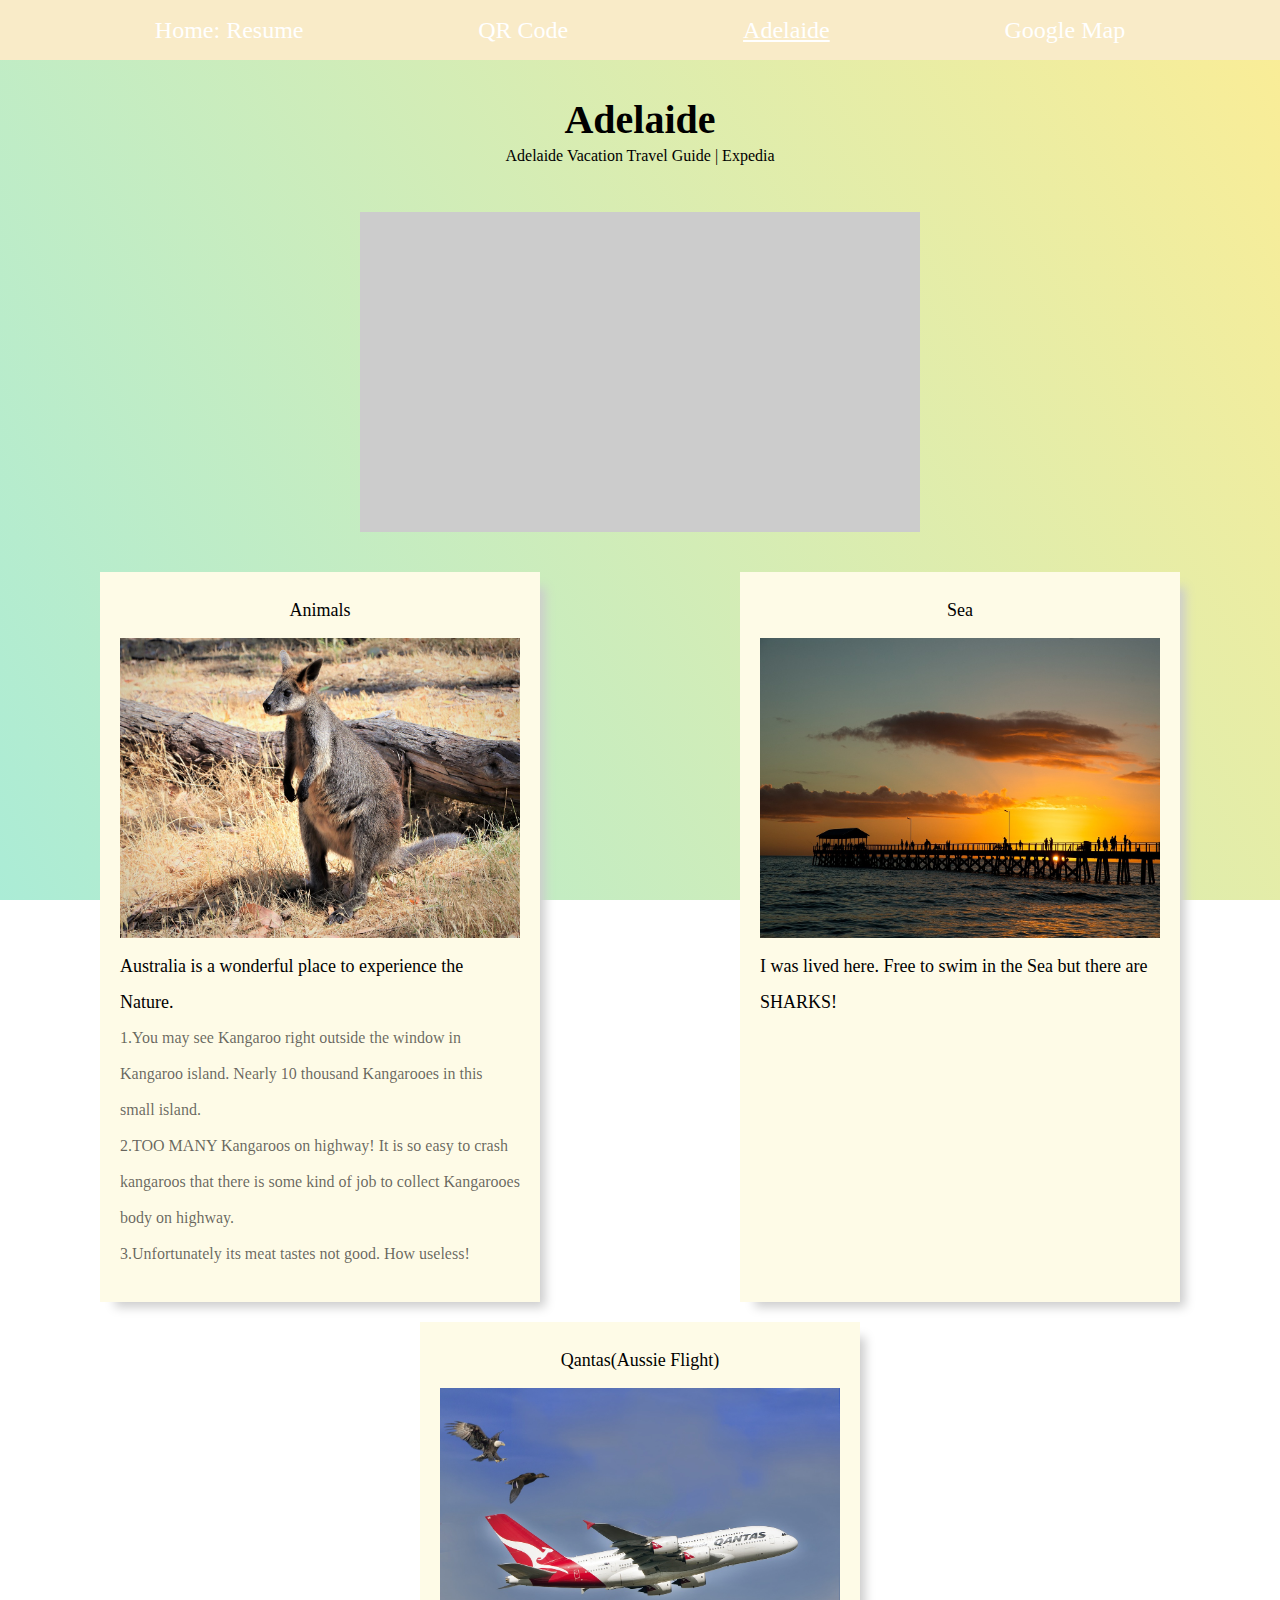
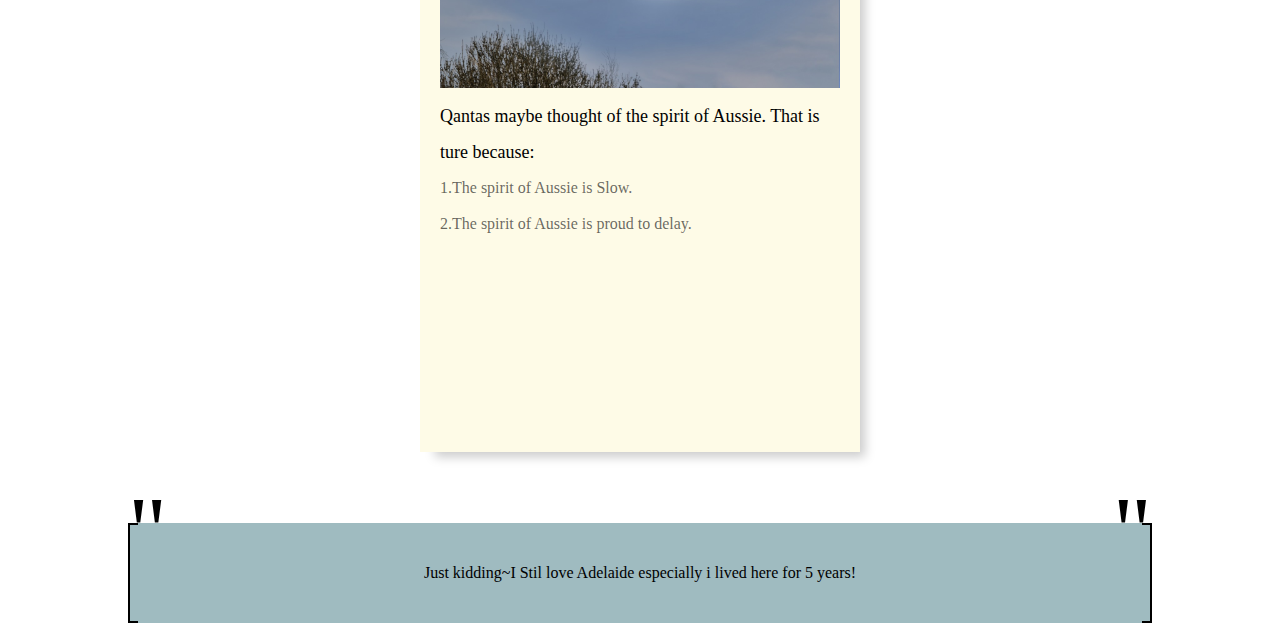
==== adelaide.html @ 20129fa2 "update" ====
<!DOCTYPE html>
<html lang="en">

<head>
  <meta charset="UTF-8">
  <meta http-equiv="X-UA-Compatible" content="IE=edge">
  <meta name="viewport" content="width=device-width, initial-scale=1.0">
  <title>Adelaide</title>
  <link rel="stylesheet" href="./css/reset.css">
  <link rel="stylesheet" href="./css/base.css">
  <style>
    @media screen and (max-width: 390px) {
      .content {
        padding: 0 20px;
      }

      .left {
        width: 100% !important;
        height: calc(100% / 560 * 320) !important;
      }

      .detail>div {
        width: 100% !important;
      }
    }

    .title {
      text-align: center;
      padding-top: 40px;
      font-size: 2.5em;
      font-weight: 600;
    }

    .subtitle {
      text-align: center;
      line-height: 2em;
    }

    .item {
      text-align: center;
      padding-top: 40px;
      font-size: 1.5em;
      line-height: 2em;
      font-weight: 600;
      display: flex;
      justify-content: center;
      /* align-items: center; */
    }

    .item>div {
      display: flex;
      justify-content: center;
    }

    .left {
      width: 560px;
      height: 320px;
    }

    .left>img {
      display: block;
      width: 100%;
      height: 100%;
    }

    .right {
      flex-direction: column;
      justify-content: start !important;
      align-items: start;
      padding-right: 80px;
      text-align: left;
    }

    .detail {
      display: flex;
      align-items: center;
      flex-wrap: wrap;
      justify-content: space-around;
      padding: 20px 0;
    }

    .detail>div {
      display: flex;
      flex-direction: column;
      align-items: center;
      padding: 20px;
      width: 440px;
      height: 730px;
      font-size: 18px;
      line-height: 2em;
      box-shadow: 10px 10px 10px -5px #ccc;
      margin-bottom: 20px;
    }

    .d-left {
      background-color: #fefbe7;
    }

    .d-img {
      width: 100%;
      height: 300px;
      margin: 10px 0;
    }

    .d-img>img {
      width: 100%;
      height: 100%;
    }

    .d-item {
      font-size: 16px;
      color: rgba(0, 0, 0, .6);
    }

    .d-item:first-child {
      font-size: 18px;
      color: #000;
    }

    .bottom {
      padding-bottom: 20px;
      transform: translateY(-85px);
    }

    .box {
      width: 80%;
      margin: 0 auto;
    }

    .t {
      display: flex;
      justify-content: space-between;
      font-size: 6em;
      align-items: center;
      transform: translateY(56px);
    }

    .c {
      display: flex;
      height: 100px;
      align-items: center;
      background-color: #9fbbc0;
    }

    .l,
    .r {
      width: 10px;
      height: 100%;
      border: 2px solid #000;
    }

    .l {
      border-right: none;
    }

    .r {
      border-left: none;
    }

    .center {
      flex: 1;
      text-align: center;
    }
  </style>
</head>

<body>
  <header>
    <div class="link">
      <a href="index.html">Home: Resume</a>
    </div>
    <div class="link">
      <a href="qrcode.html">QR Code</a>
    </div>
    <div class="link active">
      <a href="adelaide.html">Adelaide</a>
    </div>
    <div class="link">
      <a href="map.html">Google Map</a>
    </div>
  </header>

  <div class="content">
    <div class="title">Adelaide</div>
    <div class="subtitle">Adelaide Vacation Travel Guide | Expedia</div>
    <div class="item">
      <div class="left">
        <iframe width="100%" height="100%" src="https://www.youtube.com/embed/k09ip9Z6TCk" title="YouTube video player"
          allow="accelerometer; autoplay; clipboard-write; encrypted-media; gyroscope; picture-in-picture"
          allowfullscreen style="background-color: #ccc;"></iframe>
      </div>
    </div>
  </div>

  <div class="content">
    <div class="detail">
      <div class="d-left">
        <div class="d-title">Animals</div>
        <div class="d-img">
          <img src="./images/adelaide_kangaroo.jpg" alt="">
        </div>
        <div class="d-detail">
          <div class="d-item">Australia is a wonderful place to experience the Nature.</div>
          <div class="d-item">1.You may see Kangaroo right outside the window in Kangaroo island. Nearly 10 thousand
            Kangarooes in this small island.</div>
          <div class="d-item">2.TOO MANY Kangaroos on highway! It is so easy to crash kangaroos that there is some kind
            of job to collect Kangarooes body on highway.
          </div>
          <div class="d-item">3.Unfortunately its meat tastes not good. How useless!</div>
        </div>
      </div>
      <div class="d-left">
        <div class="d-title">Sea</div>
        <div class="d-img">
          <img src="./images/adelaide_sea.jpg" alt="">
        </div>
        <div class="d-detail">
          <div class="d-item">I was lived here. Free to swim in the Sea but there are SHARKS!</div>
          <!-- <div class="d-item">1.People are asked to show QR Code to record their journey when in Pubilc.</div>
          <div class="d-item">2.Close with the Postive will get a Red QR Code.</div>
          <div class="d-item">3.Red QR code are suggested to stay at home for 14 days.</div> -->
        </div>
      </div>
      <div class="d-left">
        <div class="d-title">Qantas(Aussie Flight)</div>
        <div class="d-img">
          <img src="./images/adelaide_qantas.jpg" alt="">
        </div>
        <div class="d-detail">
          <div class="d-item">Qantas maybe thought of the spirit of Aussie. That is ture because:</div>
          <div class="d-item">1.The spirit of Aussie is Slow.</div>
          <div class="d-item">2.The spirit of Aussie is proud to delay.</div>
        </div>
      </div>
    </div>
  </div>

  <div class="bottom">
    <div class="box">
      <div class="t">
        <div>"</div>
        <div>"</div>
      </div>
      <div class="c">
        <div class="l"></div>
        <div class="center"> Just kidding~I Stil love Adelaide especially i lived here for 5 years!</div>
        <div class="r"></div>
      </div>
    </div>
  </div>
</body>

</html>
---- css/base.css ----
body {
  width: 100vw;
  height: 100vh;
  overflow: hidden;
  overflow-y: auto;
  background-image: linear-gradient(60deg, #abecd6 0%, #fbed96 100%);
  background-repeat: no-repeat;
  background-size: 100% 100%;
  background-attachment: fixed;
}

header {
  display: flex;
  height: 60px;
  justify-content: space-evenly;
  align-items: center;
  background-color: #f9ebc8;
}

header a {
  font-size: 1.5em;
}

.link {
  height: 100%;
}
.link>a {
  height: 100%;
  line-height: 1;
  display: flex;
  align-items: center;
  padding: 0 20px;
  cursor: pointer;
  color: #fff;
}

.link:hover > a {
  background-color: #ccc;
  color: #000;
}

.link.active > a {
  text-decoration: underline;
}

.content {
  padding-bottom: 20px;
}
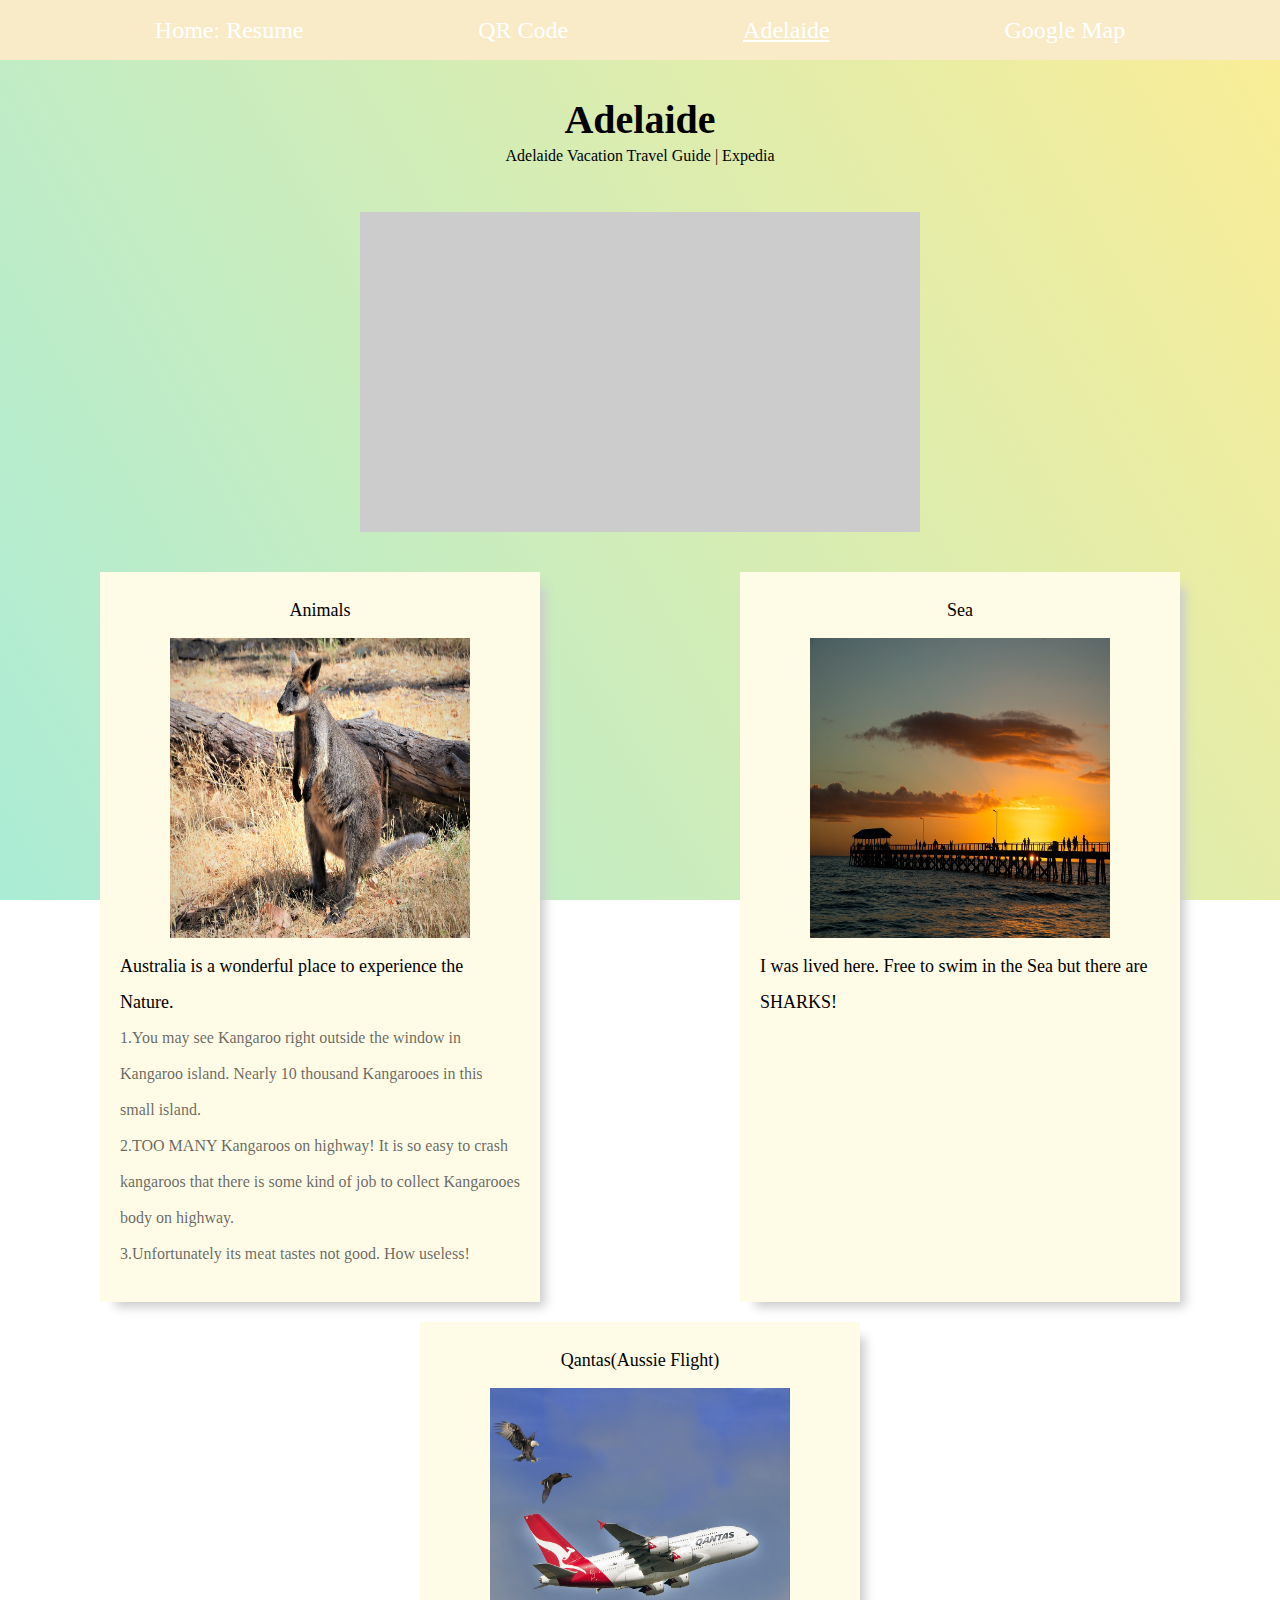
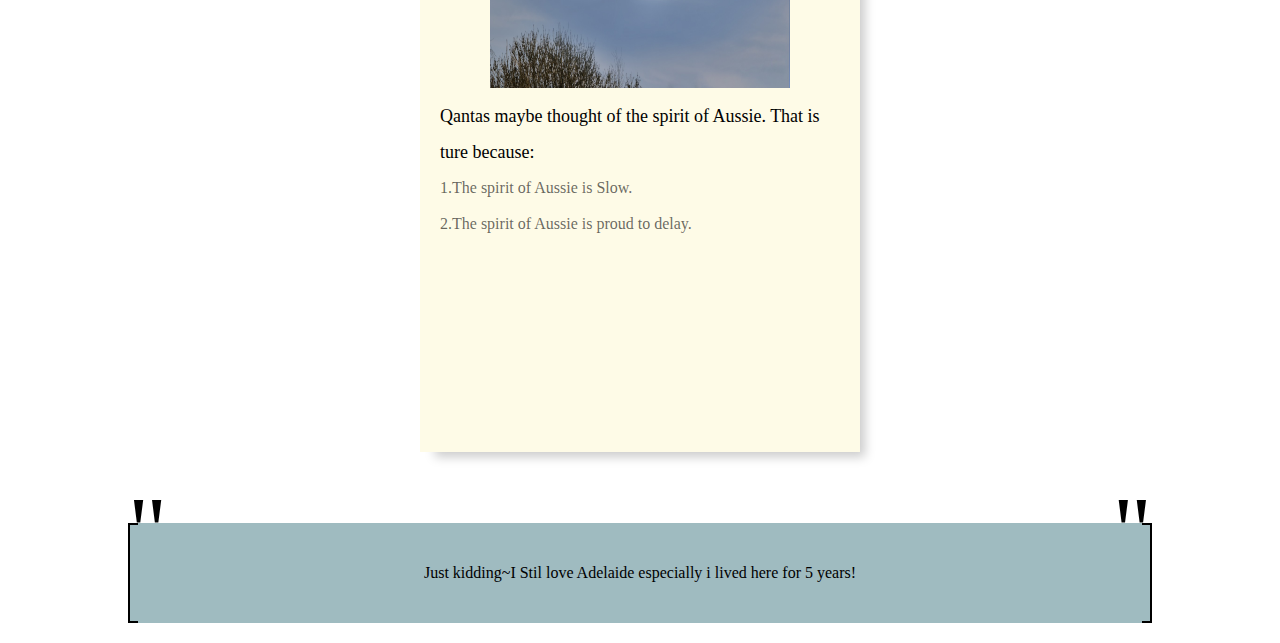
==== commit 30655b6a: "Update adelaide.html" ====
--- a/adelaide.html
+++ b/adelaide.html
@@ -59,8 +59,8 @@
 
     .left>img {
       display: block;
-      width: 100%;
-      height: 100%;
+      width: 560px;
+      height: 320px;
     }
 
     .right {
@@ -97,14 +97,14 @@
     }
 
     .d-img {
-      width: 100%;
+      width: 300px;
       height: 300px;
       margin: 10px 0;
     }
 
     .d-img>img {
-      width: 100%;
-      height: 100%;
+      width: 300px;
+      height: 300px;
     }
 
     .d-item {
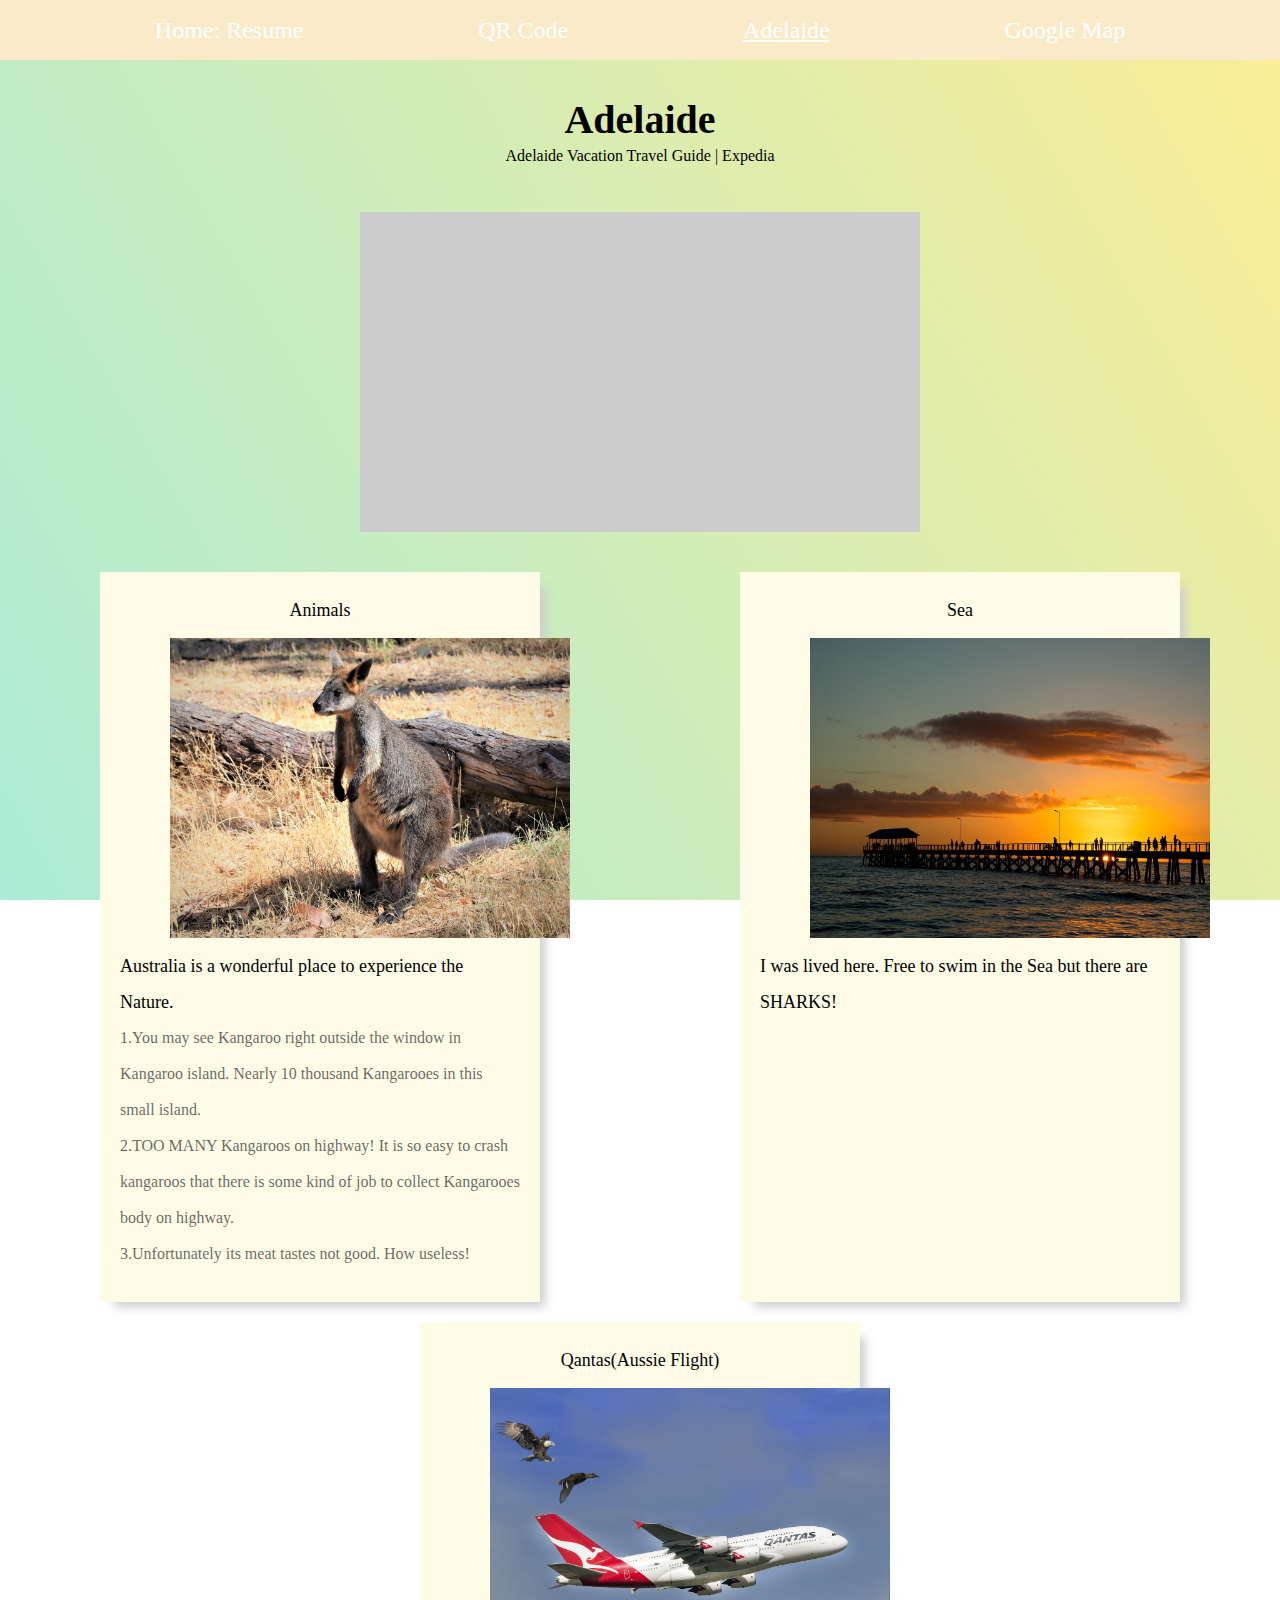
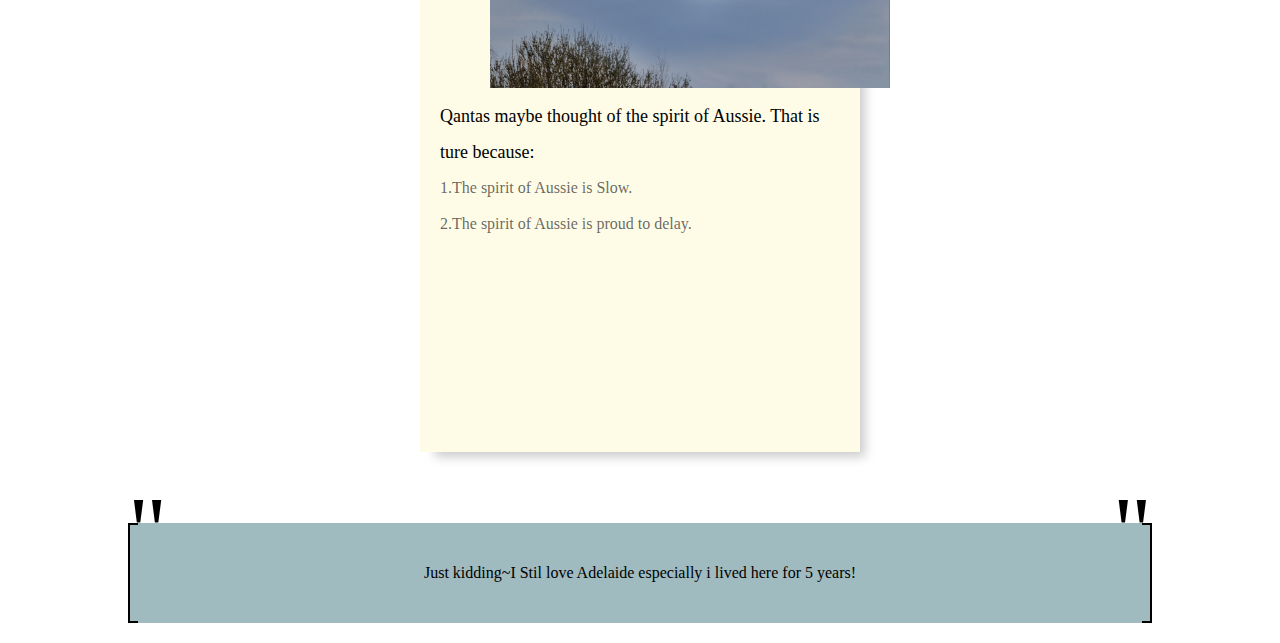
==== commit 59dce318: "Update adelaide.html" ====
--- a/adelaide.html
+++ b/adelaide.html
@@ -103,7 +103,7 @@
     }
 
     .d-img>img {
-      width: 300px;
+      width: 400px;
       height: 300px;
     }
 
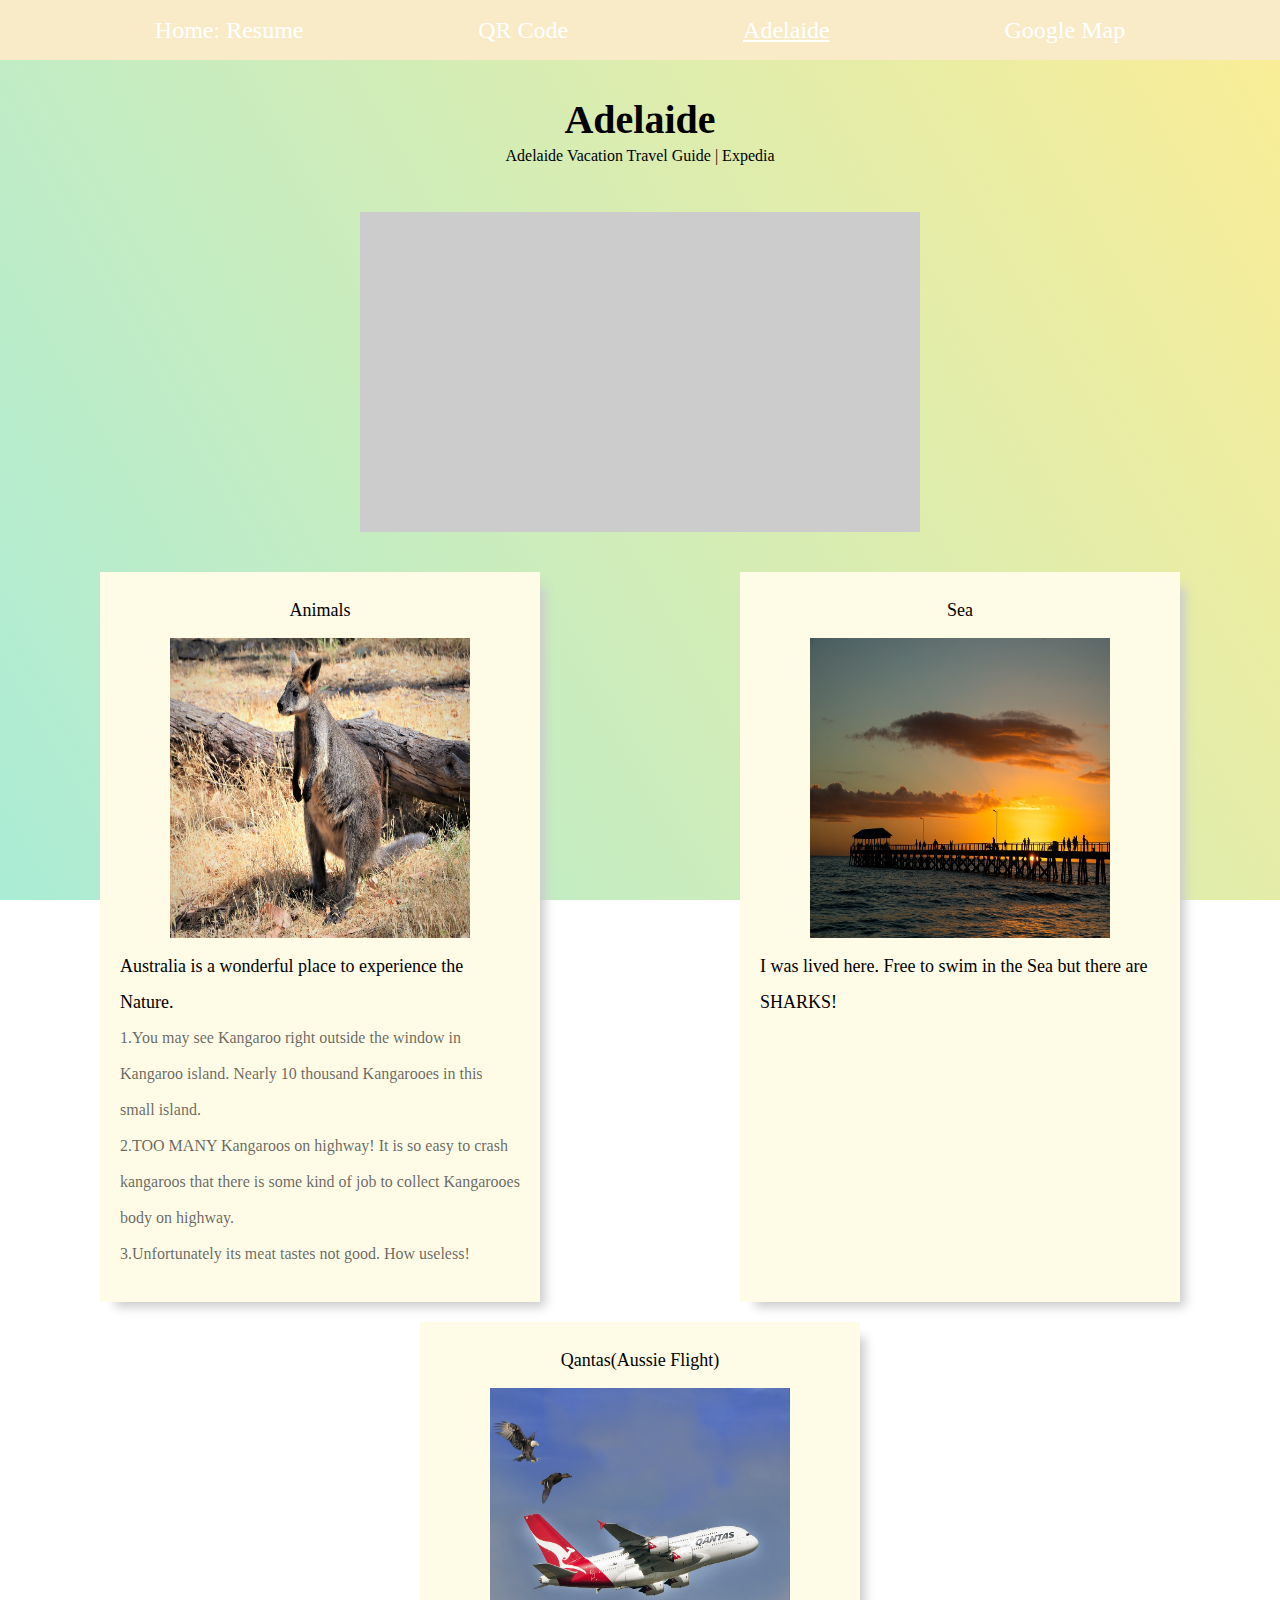
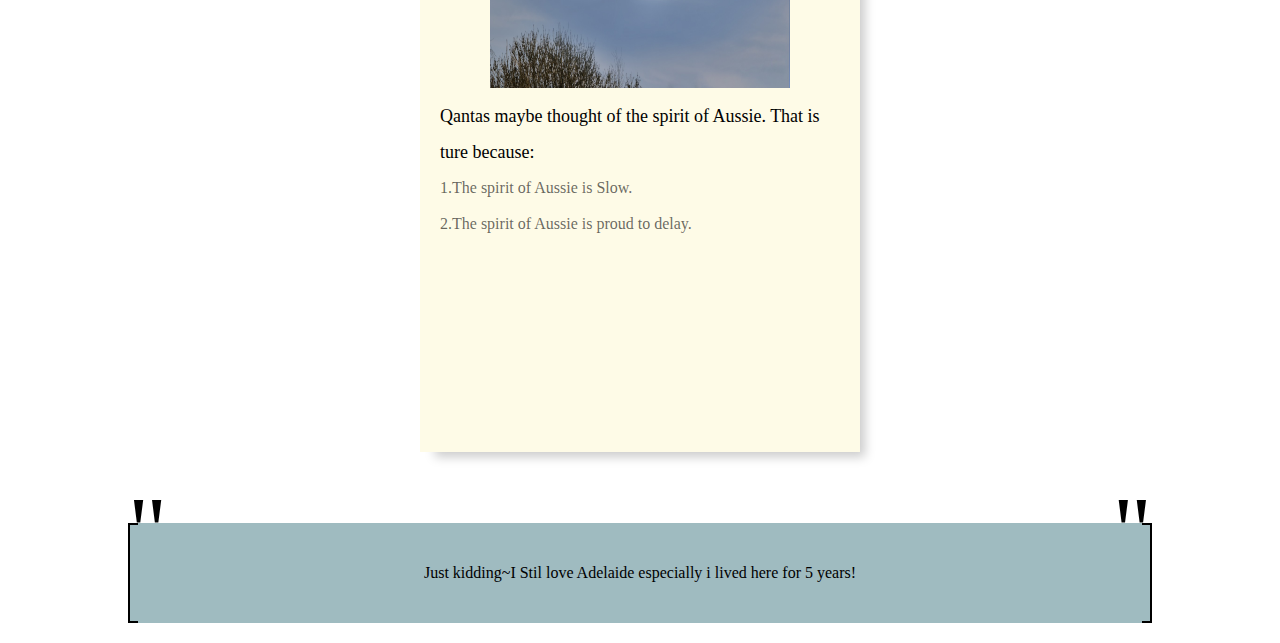
==== commit 0e1e15a0: "Update adelaide.html" ====
--- a/adelaide.html
+++ b/adelaide.html
@@ -103,7 +103,7 @@
     }
 
     .d-img>img {
-      width: 400px;
+      width: 300px;
       height: 300px;
     }
 
